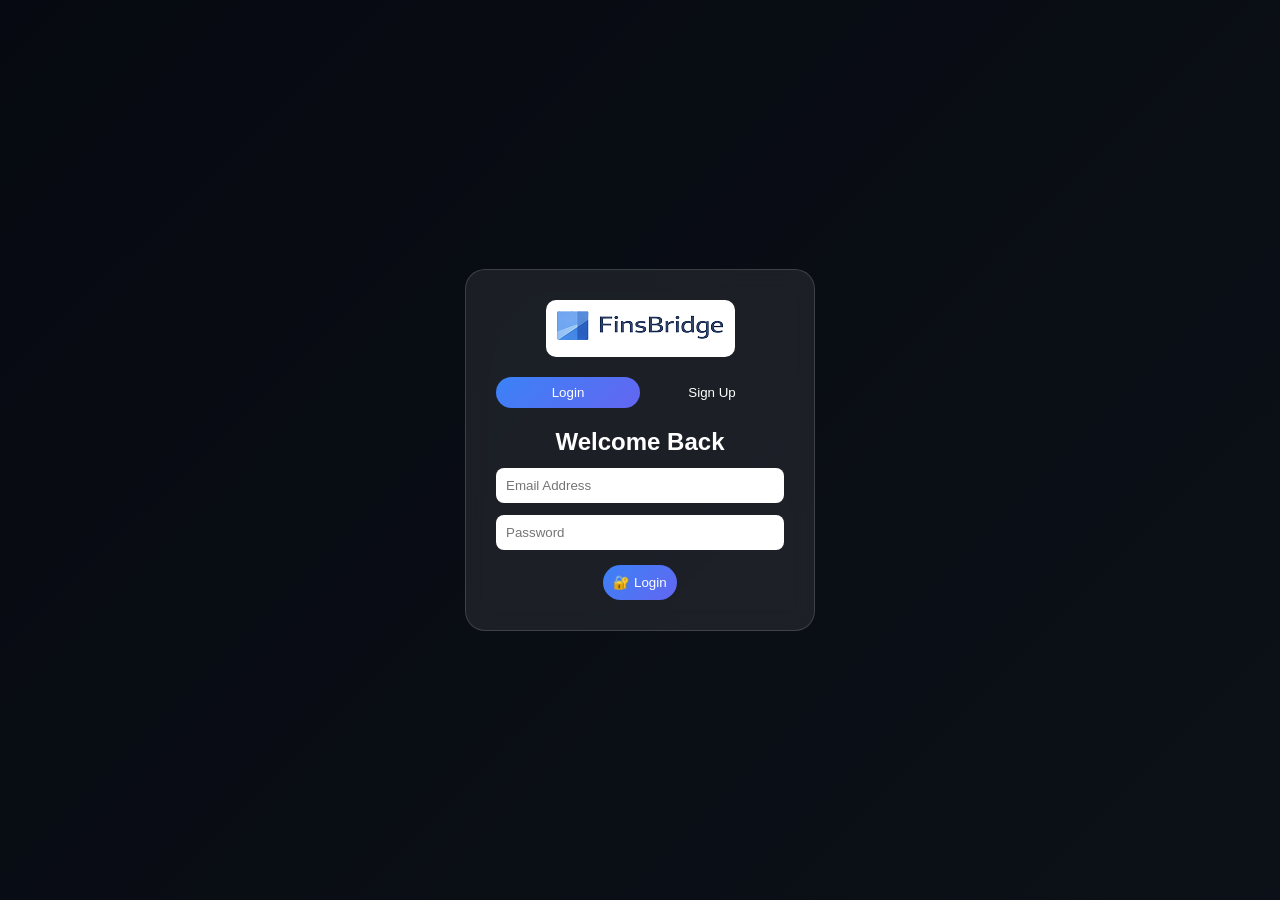
==== auth.html @ cc8ebe53 "compeleted" ====
<!DOCTYPE html>
<html lang="en">

<head>
    <meta charset="UTF-8">
    <meta name="viewport" content="width=device-width, initial-scale=1.0">
    <title>Document</title>
    <link rel="shortcut icon" href="images/logo.png" type="image/x-icon">
    <link rel="stylesheet" href="style.css">
    <link rel="stylesheet" href="auth.css">
    <link rel="stylesheet" href="https://cdnjs.cloudflare.com/ajax/libs/font-awesome/6.5.0/css/all.min.css">
    <script src="https://cdnjs.cloudflare.com/ajax/libs/jquery/3.7.1/jquery.min.js"></script>
</head>

<body>
    <section class="auth">

        <div class="auth-box">
            <div class="logo"><a href="/"><img src="images/logo.png" alt=""></a></div>
            <!-- Toggle -->
            <div class="auth-toggle">
                <button class="toggle-btn active" data-form="login">Login</button>
                <button class="toggle-btn" data-form="signup">Sign Up</button>
            </div>

            <!-- Login Form -->
            <form id="loginForm" class="auth-form active">
                <h2>Welcome Back</h2>

                <input type="email" placeholder="Email Address" required>
                <input type="password" placeholder="Password" required>

                <button type="submit">🔐 Login</button>
                <p class="error-msg">❌ Invalid credentials</p>
                <div class="success-msg">✅ Login success!</div>
            </form>

            <!-- Signup Form -->
            <form id="signupForm" class="auth-form">
                <h2>Create Account</h2>

                <input type="text" placeholder="Full Name" required>
                <input type="email" placeholder="Email Address" required>
                <input type="tel" id="signupPhone" maxlength="10" placeholder="Phone Number" required>
                <input type="password" placeholder="Password" required>

                <button type="submit">🚀 Sign Up</button>
                <div class="success-msg signup-success">✅ Successfully submitted!</div>
            </form>

            <!-- Success -->

        </div>

    </section>
    <script src="script.js"></script>
</body>

</html>
---- style.css ----
*{
    margin: 0;
    padding: 0;
    box-sizing: border-box;
}
body {
    margin: 0;
    font-family: 'Segoe UI', sans-serif;
    background: linear-gradient(135deg, #0f172a, #1e293b);
}

/* HEADER */
.glass-header {
    position: fixed;
    top: 20px;
    width: 100%;
    display: flex;
    flex-direction: column;
    align-items: center;
    z-index: 1000;
}

/* GLASS NAV */
.nav-wrapper {
    display: flex;
    align-items: center;
    gap: 20px;
    padding: 12px 25px;
    border-radius: 50px;
    width: 85%;
    background: rgba(30, 41, 59, 0.411);
    backdrop-filter: blur(12px);
    border: 1px solid rgba(255, 255, 255, 0.15);
    box-shadow: 0 8px 30px rgba(0, 0, 0, 0.3);

    animation: fadeDown 0.6s ease;
}

/* LOGO */
.nav-logo a {
    background: #ffffff;
}

/* LINKS */
.nav-left,
.nav-right {
    display: flex;
    gap: 15px;
    flex: 0 1 33%;
    max-width: 33%;
    justify-content: space-around;
}

.nav-wrapper a {
    color: #ffffff;
    text-decoration: none;
    position: relative;
    display: flex;
    justify-content: center;
    align-items: center;
}

/* ICON ANIMATION */
.nav-wrapper a span {
    transition: transform 0.3s ease;
}

.nav-wrapper a:hover span {
    transform: scale(1.2) translateY(-2px);
}

/* TOOLTIP */
.nav-wrapper a small {
    position: absolute;
    bottom: -18px;
    font-size: 10px;
    /* opacity: 0; */
    transition: 0.3s;
}

.nav-wrapper a:hover small {
    opacity: 1;
}

/* CTA */
.nav-cta {
    display: flex;
    gap: 10px;
}

.login {
    padding: 6px 12px;
    border-radius: 20px;
    border: 1px solid rgba(255, 255, 255, 0.3);
}

.demo {
    padding: 6px 14px;
    border-radius: 20px;
    background: linear-gradient(135deg, #3b82f6, #6366f1);
    color: white;
    transition: 0.3s;
}

.demo:hover {
    transform: scale(1.08);
}

/* HAMBURGER */
.hamburger {
    display: none;
    font-size: 22px;
    color: white;
    cursor: pointer;
}

/* MOBILE MENU */
.mobile-menu {
    width: 90%;
    margin-top: 10px;
    border-radius: 20px;
    overflow: hidden;
    display: none;
    background: rgba(255, 255, 255, 0.08);
    backdrop-filter: blur(12px);

    max-height: 0;
    transition: all 0.4s ease;
}

.mobile-menu a {
    display: block;
    padding: 12px;
    color: white;
    text-decoration: none;
    border-bottom: 1px solid rgba(255, 255, 255, 0.1);
}

/* MOBILE CTA */
.mobile-cta {
    padding: 10px;
    display: flex;
    gap: 10px;
}

/* ACTIVE MENU */
.mobile-menu.active {
    max-height: 400px;
    animation: slideDown 0.4s ease;
}

/* ANIMATIONS */
@keyframes fadeDown {
    from {
        opacity: 0;
        transform: translateY(-20px);
    }

    to {
        opacity: 1;
        transform: translateY(0);
    }
}

@keyframes slideDown {
    from {
        opacity: 0;
        transform: translateY(-10px);
    }

    to {
        opacity: 1;
        transform: translateY(0);
    }
}

/* RESPONSIVE */
@media (max-width: 900px) {
    .desktop {
        display: none;
    }

    .hamburger {
        display: block;
    }

    .nav-wrapper {
        justify-content: space-between;
        width: 90%;
    }

    .mobile-menu {
        display: block;
    }
}

.nav-wrapper i {
    font-size: 16px;
    transition: all 0.3s ease;
}

/* Hover = liquid feel */
.nav-wrapper a:hover i {
    transform: scale(1.2) rotate(5deg);
    color: #60a5fa;
}

/* CTA icons */
.nav-cta i {
    font-size: 14px;
}

.hero-glass {
    display: flex;
    justify-content: center;
    align-items: center;
    padding: 120px 20px 80px;
    background: url('./images/banner.jpg') no-repeat center center/cover;
    /* min-height: 100vh; */
    text-align: center;
    z-index: 111;
    position: relative;
}

.hero-glass::after {
    position: absolute;
    content: "";
    background: linear-gradient(135deg, rgba(15, 23, 42, 0.596), rgba(30, 41, 59, 0.587));
    top: 0;
    left: 0;
    right: 0;
    height: 100%;
    text-align: center;
    z-index: -1;
}

.hero-glass::before {
    content: "";
    position: absolute;
    width: 300px;
    height: 300px;
    background: radial-gradient(circle, rgba(59, 130, 246, 0.3), transparent);
    filter: blur(80px);
    z-index: -1;
}

/* Glass Box */
.glass-box {
    max-width: 750px;
    width: 100%;
    padding: 50px 40px;
    border-radius: 20px;
    position: relative;
    background: rgba(255, 255, 255, 0.08);
    backdrop-filter: blur(15px);
    border: 1px solid rgba(255, 255, 255, 0.15);

    animation: fadeUp 0.8s ease;
}

/* Heading */
.glass-box h1 {
    font-size: 42px;
    line-height: 1.2;
    margin-bottom: 15px;
    color: #ffffff;
}

/* Paragraph */
.glass-box p {
    font-size: 16px;
    opacity: 0.8;
    line-height: 1.6;
    color: #dadada;
}

/* CTA */
.hero-cta {
    margin-top: 25px;
    display: flex;
    justify-content: center;
    gap: 12px;
    flex-wrap: wrap;
}

.hero-cta .btn {
    padding: 12px 20px;
    border-radius: 25px;
    text-decoration: none;
    font-size: 14px;
    transition: 0.3s;
}

.hero-cta .btn.primary {
    background: linear-gradient(135deg, #3b82f6, #6366f1);
    color: #fff;
}

.hero-cta .btn.secondary {
    border: 1px solid #fff;
    color: #fff;
}

/* Hover */
.hero-cta .btn:hover {
    transform: translateY(-2px) scale(1.05);
}

/* Animation */
@keyframes fadeUp {
    from {
        opacity: 0;
        transform: translateY(25px);
    }

    to {
        opacity: 1;
        transform: translateY(0);
    }
}

/* Tablet */
@media (max-width: 992px) {
    .glass-box {
        padding: 40px 25px;
    }

    .glass-box h1 {
        font-size: 34px;
    }
}

/* Mobile */
@media (max-width: 600px) {
    .hero-glass {
        padding: 100px 15px 60px;
    }

    .glass-box {
        padding: 30px 20px;
        border-radius: 16px;
        margin-top: 20px;
    }

    .glass-box h1 {
        font-size: 26px;
    }

    .glass-box p {
        font-size: 14px;
    }

    .hero-cta .btn {
        /* width: 100%; */
        text-align: center;
    }
}

.about {
    padding: 50px 20px;
    color: white;
}

/* Container */
.about-container {
    max-width: 1100px;
    margin: auto;
}

/* Header */
.about-header {
    text-align: center;
    margin-bottom: 50px;
}

.about-header h2 {
    font-size: 32px;
    margin-bottom: 10px;
}

.about-header p {
    opacity: 0.7;
}

/* Content Layout */
.about-content {
    display: flex;
    gap: 40px;
    align-items: center;
}

/* Left Text */
.about-text {
    flex: 1;
    opacity: 0.85;
    line-height: 1.6;
}

/* Cards */
.about-cards {
    flex: 1;
    display: grid;
    grid-template-columns: 1fr;
    gap: 20px;
}

/* Glass Card */
.card {
    padding: 20px;
    border-radius: 16px;

    background: rgba(255, 255, 255, 0.08);
    backdrop-filter: blur(12px);

    border: 1px solid rgba(255, 255, 255, 0.15);
    transition: 0.3s;
}

/* Icon */
.card span {
    font-size: 24px;
}

/* Hover Effect */
.card:hover {
    transform: translateY(-5px) scale(1.02);
}

/* Animation */
.card {
    animation: fadeUp 0.6s ease;
}

@keyframes fadeUp {
    from {
        opacity: 0;
        transform: translateY(20px);
    }

    to {
        opacity: 1;
        transform: translateY(0);
    }
}

@media (max-width: 900px) {
    .about-content {
        flex-direction: column;
    }
}

.features {
    padding: 50px 20px;
    color: white;
    background: linear-gradient(135deg, #1e293b, #6055ffa4);
    text-align: center;
}

/* Heading */
.features-header h2 {
    font-size: 32px;
    margin-bottom: 10px;
}

.features-header p {
    opacity: 0.7;
    margin-bottom: 50px;
}

/* Grid */
.features-grid {
    max-width: 1100px;
    margin: auto;
    display: grid;
    grid-template-columns: repeat(3, 1fr);
    gap: 25px;
}

/* Card */
.feature-card {
    padding: 25px;
    border-radius: 18px;

    background: rgba(255, 255, 255, 0.08);
    backdrop-filter: blur(12px);

    border: 1px solid rgba(255, 255, 255, 0.15);
    transition: 0.3s;
    text-align: left;
}

/* Icon */
.feature-card i {
    font-size: 22px;
    margin-bottom: 12px;
    color: #60a5fa;
}

/* Title */
.feature-card h3 {
    margin-bottom: 8px;
}

/* Text */
.feature-card p {
    opacity: 0.8;
    font-size: 14px;
    line-height: 1.5;
}

/* Hover Effect */
.feature-card:hover {
    transform: translateY(-8px) scale(1.02);
    border-color: rgba(96, 165, 250, 0.5);
}

/* Subtle animation */
.feature-card {
    animation: fadeUp 0.6s ease;
}

/* Tablet */
@media (max-width: 992px) {
    .features-grid {
        grid-template-columns: repeat(2, 1fr);
    }
}

/* Mobile */
@media (max-width: 600px) {
    .features-grid {
        grid-template-columns: 1fr;
    }

    .feature-card {
        text-align: center;
    }
}

.tech {
    padding: 50px 20px;
    text-align: center;
    color: white;
}

/* Heading */
.tech-header h2 {
    font-size: 30px;
    margin-bottom: 10px;
}

.tech-header p {
    opacity: 0.7;
    margin-bottom: 50px;
}

/* Grid */
.tech-grid {
    max-width: 900px;
    margin: auto;
    display: grid;
    grid-template-columns: repeat(3, 1fr);
    gap: 25px;
}

/* Card */
.tech-card {
    padding: 30px 20px;
    border-radius: 18px;

    background: rgba(255, 255, 255, 0.08);
    backdrop-filter: blur(12px);

    border: 1px solid rgba(255, 255, 255, 0.15);
    transition: 0.3s;
}

/* Icon */
.tech-card i {
    font-size: 28px;
    margin-bottom: 12px;
    color: #60a5fa;
}

/* Title */
.tech-card h3 {
    margin-bottom: 8px;
}

/* Text */
.tech-card p {
    opacity: 0.8;
    font-size: 14px;
}

/* Hover */
.tech-card:hover {
    transform: translateY(-8px);
    box-shadow: 0 10px 30px rgba(59, 130, 246, 0.2);
}

/* Animation */
.tech-card {
    animation: fadeUp 0.6s ease;
}

.benefits {
    padding: 50px 20px;
    text-align: center;

    color: white;
}

/* Header */
.benefits-header h2 {
    font-size: 30px;
    margin-bottom: 10px;
}

.benefits-header p {
    opacity: 0.7;
    margin-bottom: 50px;
}

/* Grid */
.benefits-grid {
    max-width: 1000px;
    margin: auto;
    display: grid;
    grid-template-columns: repeat(4, 1fr);
    gap: 20px;
}

/* Card */
.benefit-card {
    padding: 25px 20px;
    border-radius: 18px;

    background: rgba(255, 255, 255, 0.08);
    backdrop-filter: blur(12px);

    border: 1px solid rgba(255, 255, 255, 0.15);
    transition: 0.3s;
}

/* Icon */
.benefit-card i {
    font-size: 22px;
    margin-bottom: 10px;
    color: #60a5fa;
}

/* Title */
.benefit-card h3 {
    margin-bottom: 6px;
}

/* Text */
.benefit-card p {
    font-size: 13px;
    opacity: 0.8;
}

/* Hover */
.benefit-card:hover {
    transform: translateY(-8px);
    box-shadow: 0 10px 30px rgba(59, 130, 246, 0.2);
}

.dashboard {
    padding: 50px 20px;
    text-align: center;
    color: white;
    background: linear-gradient(135deg, #1e293b, #6055ffa4);
}

/* Header */
.dashboard-header h2 {
    font-size: 32px;
    margin-bottom: 10px;
}

.dashboard-header p {
    opacity: 0.7;
    margin-bottom: 40px;
}

/* Tabs */
.dashboard-tabs {
    display: flex;
    justify-content: center;
    flex-wrap: wrap;
    gap: 10px;
    margin-bottom: 30px;
}

.tab {
    padding: 10px 18px;
    border-radius: 20px;
    border: 1px solid rgba(255, 255, 255, 0.2);
    background: transparent;
    color: white;
    cursor: pointer;
    transition: 0.3s;
}

.tab.active,
.tab:hover {
    background: linear-gradient(135deg, #3b82f6, #6366f1);
}

/* Content */
.tab-content {
    display: none;
    animation: fadeUp 0.5s ease;
}

.tab-content.active {
    display: block;
}

/* Preview Box */
.preview-box {
    margin-top: 20px;
    height: 220px;
    border-radius: 16px;
    width: 50%;
    background: rgba(255, 255, 255, 0.08);
    backdrop-filter: blur(12px);
    margin: 0 auto;
    display: flex;
    align-items: center;
    justify-content: center;
    font-size: 14px;
    opacity: 0.8;
}

/* Animation */
@keyframes fadeUp {
    from {
        opacity: 0;
        transform: translateY(15px);
    }

    to {
        opacity: 1;
        transform: translateY(0);
    }
}

.dashboard-ui {
    padding: 15px;
    text-align: left;
    display: flex;
    flex-direction: column;
    gap: 12px;
}

/* Header */
.ui-header {
    display: flex;
    justify-content: space-between;
    font-size: 12px;
    opacity: 0.8;
}

/* KPI Cards */
.ui-kpis {
    display: flex;
    gap: 10px;
}

.kpi {
    flex: 1;
    padding: 10px;
    border-radius: 10px;
    background: rgba(255, 255, 255, 0.06);
    text-align: center;
}

.kpi p {
    font-size: 11px;
    opacity: 0.7;
}

.kpi h4 {
    margin: 5px 0 0;
}

/* Chart */
.ui-chart {
    height: 80px;
    border-radius: 10px;
    background: rgba(255, 255, 255, 0.05);
    display: flex;
    align-items: center;
    justify-content: center;
    font-size: 12px;
    opacity: 0.7;
}

/* Table */
.ui-table {
    font-size: 12px;
}

.ui-table .row {
    display: flex;
    justify-content: space-between;
    padding: 5px 0;
    border-bottom: 1px solid rgba(255, 255, 255, 0.1);
}

/* Bars for segmentation */
.ui-chart {
    display: flex;
    align-items: flex-end;
    gap: 6px;
    height: 80px;
}

.bar {
    flex: 1;
    border-radius: 6px;
    background: linear-gradient(135deg, #3b82f6, #6366f1);
}

.bar.high {
    height: 70%;
}

.bar.medium {
    height: 50%;
    opacity: 0.8;
}

.bar.low {
    height: 30%;
    opacity: 0.6;
}

/* Active row */
.ui-table .row.active {
    color: #60a5fa;
}

/* Buttons */
.ui-table button {
    background: rgba(255, 255, 255, 0.1);
    border: none;
    color: white;
    padding: 4px 8px;
    border-radius: 6px;
    cursor: pointer;
}

.ui-table button:hover {
    background: rgba(59, 130, 246, 0.5);
}

/* Export Button */
.export-btn {
    margin-top: 10px;
    padding: 8px;
    text-align: center;
    border-radius: 10px;
    background: linear-gradient(135deg, #3b82f6, #6366f1);
    font-size: 12px;
    cursor: pointer;
    transition: 0.3s;
}

.export-btn:hover {
    transform: scale(1.05);
}

.footer {
    padding: 60px 20px 20px;
    color: white;
    margin-top: 80px;
}

/* Container */
.footer-container {
    max-width: 1100px;
    margin: auto;
    display: grid;
    grid-template-columns: repeat(4, 1fr);
    gap: 30px;

    padding: 30px;
    border-radius: 20px;

    background: rgba(255, 255, 255, 0.08);
    backdrop-filter: blur(12px);

    border: 1px solid rgba(255, 255, 255, 0.15);
}

/* Brand */
.footer-brand h3 {
    margin-bottom: 10px;
}

.footer-brand p {
    opacity: 0.7;
    font-size: 14px;
}

/* Headings */
.footer h4 {
    margin-bottom: 12px;
    font-size: 16px;
}

/* Links */
.footer a {
    display: block;
    color: white;
    text-decoration: none;
    margin-bottom: 8px;
    opacity: 0.8;
    transition: 0.3s;
}

.footer a:hover {
    opacity: 1;
    color: #60a5fa;
}

/* Social icons */
.footer-social i {
    margin-right: 6px;
}

/* Bottom */
.footer-bottom {
    text-align: center;
    margin-top: 25px;
    font-size: 13px;
    opacity: 0.6;
}

/* Tablet */
@media (max-width: 992px) {
    .footer-container {
        grid-template-columns: repeat(2, 1fr);
    }
}

/* Mobile */
@media (max-width: 600px) {
    .footer-container {
        grid-template-columns: 1fr;
        text-align: center;
    }

    .footer a {
        display: inline-block;
        margin: 5px;
    }
}

/* Popup wrapper */
.demo-popup {
    position: fixed;
    top: -140%;
    left: 0;
    width: 100%;
    height: 100%;
    display: flex;
    justify-content: center;
    align-items: flex-start;
    padding-top: 80px;
    background: rgba(0, 0, 0, 0.5);
    backdrop-filter: blur(6px);
    transition: 0.5s ease;
    z-index: 9999;
}

/* Active (slide down) */
.demo-popup.active {
    top: 0;
}

/* Box */
.demo-box {
    display: flex;
    max-width: 800px;
    width: 90%;
    border-radius: 20px;
    overflow: hidden;

    background: rgba(255, 255, 255, 0.08);
    backdrop-filter: blur(12px);
}

/* Image */
.demo-image {
    width: 45%;
}

.demo-image img {
    width: 100%;
    height: 100%;
    object-fit: cover;
}

/* Content */
.demo-content {
    width: 55%;
    padding: 30px;
    position: relative;
    color: white;
}

/* Close */
.close-btn {
    position: absolute;
    top: 10px;
    right: 15px;
    cursor: pointer;
    font-size: 20px;
}

/* Form */
.demo-content form {
    display: flex;
    flex-direction: column;
    gap: 12px;
    margin-top: 15px;
}

.demo-content input {
    padding: 10px;
    border-radius: 8px;
    border: none;
    outline: none;
}

/* Button */
.demo-content button {
    padding: 10px;
    border-radius: 20px;
    border: none;
    background: linear-gradient(135deg, #3b82f6, #6366f1);
    color: white;
    cursor: pointer;
    transition: 0.3s;
}

.demo-content button:hover {
    transform: scale(1.05);
}

/* Success */
.success-msg {
    display: none;
    margin-top: 15px;
    color: #4ade80;
}


@media (max-width: 768px) {
    .demo-box {
        flex-direction: column;
    }

    .demo-image {
        width: 100%;
        height: 150px;
    }

    .demo-content {
        width: 100%;
    }
}

.contact {
    padding: 100px 20px;
    color: white;
    text-align: center;
    padding-bottom: 0;
}

/* Header */
.contact-header h1 {
    font-size: 36px;
    margin-bottom: 10px;
}

.contact-header p {
    opacity: 0.7;
    margin-bottom: 50px;
}

/* Layout */
.contact-container {
    max-width: 1100px;
    margin: auto;
    display: flex;
    gap: 40px;
    align-items: stretch;
}

/* Form */
.contact-form {
    flex: 1;
    padding: 30px;
    border-radius: 20px;

    background: rgba(255, 255, 255, 0.08);
    backdrop-filter: blur(12px);

    border: 1px solid rgba(255, 255, 255, 0.15);
    text-align: left;
}

/* Inputs */
.contact-form input,
.contact-form textarea {
    width: 100%;
    padding: 10px;
    margin-top: 12px;
    border-radius: 8px;
    border: none;
    outline: none;
}

/* Button */
.contact-form button {
    margin-top: 15px;
    padding: 12px;
    border-radius: 25px;
    border: none;
    background: linear-gradient(135deg, #3b82f6, #6366f1);
    color: white;
    cursor: pointer;
}

/* Success */
.success-msg {
    display: none;
    margin-top: 10px;
    color: #4ade80;
}

/* Info */
.contact-info {
    flex: 1;
    display: flex;
    flex-direction: column;
    gap: 20px;
}

/* Info Cards */
.info-card {
    padding: 20px;
    border-radius: 16px;

    background: rgba(255, 255, 255, 0.08);
    backdrop-filter: blur(12px);

    border: 1px solid rgba(255, 255, 255, 0.15);
    text-align: left;
}

.info-card i {
    font-size: 20px;
    margin-bottom: 8px;
    color: #60a5fa;
}
@media (max-width: 900px) {
  .contact-container {
    flex-direction: column;
  }
}

.error-msg {
  display: none;
  margin-top: 10px;
  color: #f87171;
  font-size: 13px;
}
---- auth.css ----
*{
    margin: 0;
    padding: 0;
    box-sizing: border-box;
}
.auth {
    height: 100vh;
    display: flex;
    justify-content: center;
    align-items: center;
    color: white;
    background: url("https://images.unsplash.com/photo-1554224155-6726b3ff858f?q=80&w=800&auto=format&fit=crop") no-repeat center center/cover;
    position: relative;
}

.auth::before {
    content: "";
    position: absolute;
    inset: 0;
    background: rgba(0, 0, 0, 0.6);
    /* dark overlay */
    z-index: 0;
}
.auth .logo{
    background: #ffffff;
    display: inline-block;
    margin-bottom: 20px;
    border-radius: 10px;
}
/* Box */
.auth-box {
    width: 350px;
    padding: 30px;
    border-radius: 20px;
    background: rgba(255, 255, 255, 0.08);
    backdrop-filter: blur(12px);
    border: 1px solid rgba(255, 255, 255, 0.15);
    text-align: center;
}

/* Toggle */
.auth-toggle {
    display: flex;
    margin-bottom: 20px;
}

.toggle-btn {
    flex: 1;
    padding: 8px;
    border: none;
    cursor: pointer;
    background: transparent;
    color: white;
    border-radius: 20px;
}

.toggle-btn.active {
    background: linear-gradient(135deg, #3b82f6, #6366f1);
}

/* Forms */
.auth-form {
    display: none;
}

.auth-form.active {
    display: block;
}

/* Inputs */
.auth-form input {
    width: 100%;
    padding: 10px;
    margin-top: 12px;
    border-radius: 8px;
    border: none;
    outline: none;
}

/* Button */
.auth-form button {
    margin-top: 15px;
    padding: 10px;
    border-radius: 20px;
    border: none;
    background: linear-gradient(135deg, #3b82f6, #6366f1);
    color: white;
    cursor: pointer;
}

/* Success */
.success-msg {
    display: none;
    margin-top: 15px;
    color: #4ade80;
}

@keyframes shake {

    0%,
    100% {
        transform: translateX(0);
    }

    25% {
        transform: translateX(-5px);
    }

    75% {
        transform: translateX(5px);
    }
}

.auth-box.shake {
    animation: shake 0.3s;
}
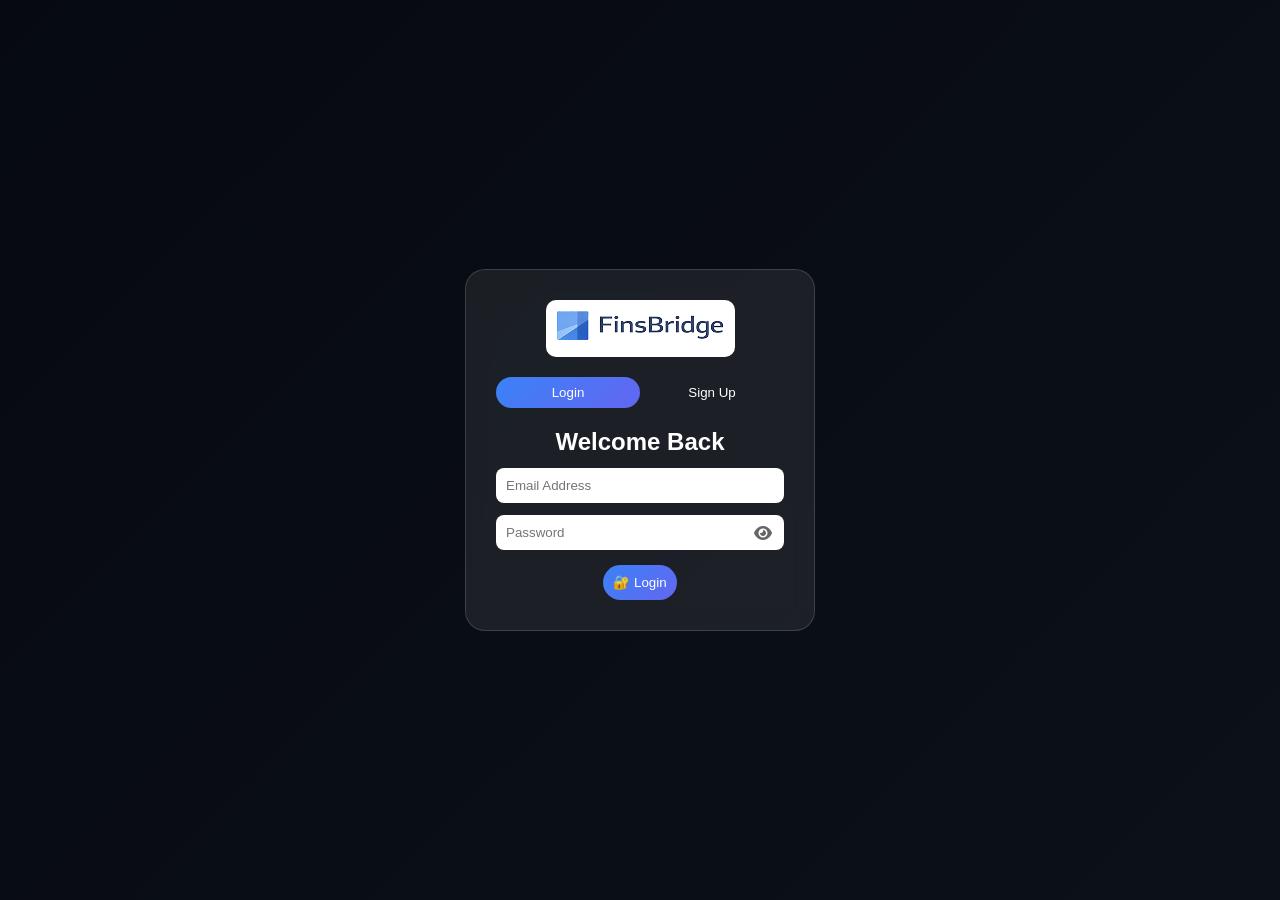
==== commit 733b572a: "completed" ====
--- a/auth.html
+++ b/auth.html
@@ -4,12 +4,26 @@
 <head>
     <meta charset="UTF-8">
     <meta name="viewport" content="width=device-width, initial-scale=1.0">
-    <title>Document</title>
+    <title>Login</title>
     <link rel="shortcut icon" href="images/logo.png" type="image/x-icon">
     <link rel="stylesheet" href="style.css">
     <link rel="stylesheet" href="auth.css">
     <link rel="stylesheet" href="https://cdnjs.cloudflare.com/ajax/libs/font-awesome/6.5.0/css/all.min.css">
     <script src="https://cdnjs.cloudflare.com/ajax/libs/jquery/3.7.1/jquery.min.js"></script>
+    <style>
+        .input-box {
+            position: relative;
+        }
+
+        .toggle-password {
+            position: absolute;
+            right: 12px;
+            top: 63%;
+            transform: translateY(-50%);
+            cursor: pointer;
+            color: #666;
+        }
+    </style>
 </head>
 
 <body>
@@ -28,7 +42,10 @@
                 <h2>Welcome Back</h2>
 
                 <input type="email" placeholder="Email Address" required>
-                <input type="password" placeholder="Password" required>
+                <div class="input-box" style="position: relative;">
+                    <input type="password" placeholder="Password" required>
+                    <i class="fa-solid fa-eye toggle-password"></i>
+                </div>
 
                 <button type="submit">🔐 Login</button>
                 <p class="error-msg">❌ Invalid credentials</p>
@@ -42,7 +59,10 @@
                 <input type="text" placeholder="Full Name" required>
                 <input type="email" placeholder="Email Address" required>
                 <input type="tel" id="signupPhone" maxlength="10" placeholder="Phone Number" required>
-                <input type="password" placeholder="Password" required>
+                <div class="input-box" style="position: relative;">
+                    <input type="password" placeholder="Password" required>
+                    <i class="fa-solid fa-eye toggle-password"></i>
+                </div>
 
                 <button type="submit">🚀 Sign Up</button>
                 <div class="success-msg signup-success">✅ Successfully submitted!</div>
@@ -54,6 +74,13 @@
 
     </section>
     <script src="script.js"></script>
+    <script>
+        document.getElementById("signupPhone").addEventListener("input", function () {
+            this.value = this.value.replace(/[^0-9]/g, "");
+        });
+
+    </script>
+
 </body>
 
 </html>
